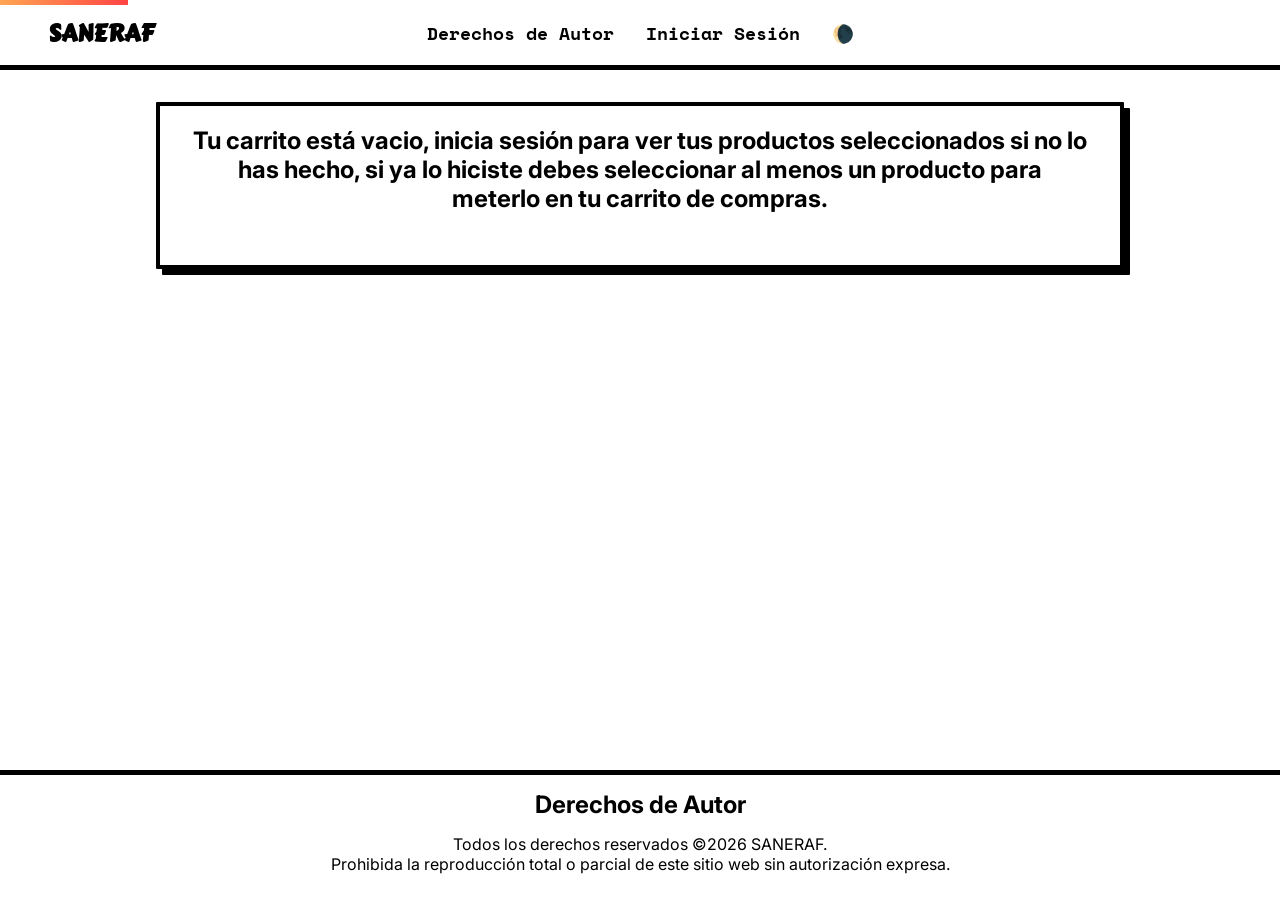
==== carrito.html @ de48abaa "refactor(SANERAF):Fix code view - Fix code view, order, spaces (there stil some bugs)" ====
<!-- Desarrollado por Santiago Pulido Castaño -->
<!DOCTYPE html>
<html lang="es">
<head>
  <meta charset="UTF-8">
  <title>SANERAF</title>
  <meta name="viewport" content="width=device-width, initial-scale=1.0">
  <meta name="author" content="Santiago Pulido Castaño">
  <link rel="stylesheet" href="stylecarrito.css">
  <link href="https://fonts.googleapis.com/css2?family=Archivo+Black&amp;family=Bebas+Neue&amp;family=Carter+One&amp;family=DM+Sans:wght@400;700&amp;family=Inter:wght@400;500&amp;family=JetBrains+Mono:wght@400;700&amp;family=Outfit:wght@400;700&amp;family=Plus+Jakarta+Sans:wght@400;700&amp;family=Space+Grotesk:wght@400;500;700&amp;family=Space+Mono:wght@400;700&amp;family=Syne:wght@700;800&amp;display=swap" rel="stylesheet">
</head>

<body>

  <nav> 
     <div id="progress-bar"></div>
   <a href="#" class="logo" alt="logo">SANERAF</a>
    <ul>
      <li><a href="#derechos">Derechos de Autor</a></li>

      <li><a href="login.html">Iniciar Sesión</a></li>
      
      <li><a href="#toggle">🌘</a></li>
    </ul>
  </nav>

<main>
        
    <section class="compras" id="compras">
      <h1>Tu carrito está vacio, inicia sesión para ver tus productos seleccionados si no lo has hecho, si ya lo hiciste debes seleccionar al menos un producto para meterlo en tu carrito de compras.</h1>       
    </section>
</main>

  <footer>
    <div class="derechos" id="derechos">
      <h2>Derechos de Autor</h2>
      <p>Todos los derechos reservados ©2026 SANERAF. <br> Prohibida la reproducción total o parcial de este sitio web sin autorización expresa.</p>
    </div>
  </footer>

<script script src="functions.js"></script>

</body>
</html>
---- stylecarrito.css ----
:root{
  --surface: #fff;
  --surface-2: #f5f0e8;
  --black: #000;
  --white: #fff;
  --bg: #FFFDF5;
  --bg-warm: #f5f0e8;
  --yellow: #FFD23F;
  --yellow-light: #FFF3C4;
  --pink: #FF6B6B;
  --pink-light: #FFE0E0;
  --blue: #74B9FF;
  --blue-light: #E3F2FD;
  --green: #88D498;
  --green-light: #E8F5E9;
  --orange: #FFA552;
  --orange-light: #FFF0E0;
  --purple: #B8A9FA;
  --purple-light: #F0ECFF;
  --cyan: #7FDBDA;
  --red: #FF4444;
  --font-body: 'Inter', sans-serif;
  --font-mono: 'Space Mono', monospace;
  --font-display: 'Syne', sans-serif;
  --font-logo: 'Carter One';
}

html,body{
  min-height: 100%;
  margin: 0;
}

body {
  display:flex;
  flex-direction: column;
  background-color: var(--surface);
  font-family:'Inter', sans-serif;
  margin: 0;
  min-height: 100vh; 
  overflow-x: hidden; 
      
}
  
main{
  flex: 1;
}


.logo{
  display: flex;
  margin: 0;
  font-family: 'Carter One', cursive;
  font-size: 1.5em
}

nav{
  position:sticky;
  top: 0;
  z-index: 1;
  background-color: var(--white);
  display: grid;
  grid-template-columns: 1fr auto 1fr;
  align-items: center;
  border: none;
  border-bottom: 5px solid var(--black);
  padding: 0 2rem;
}

nav ul{
  display: flex;
  list-style: none;
  margin: 0;
  padding: 0;
  grid-column: 2;
}

nav a{
  color: var(--black);
  text-decoration: none;
  font-weight: bold;
  font-size: 1.1em;
  font-family: 'Space Mono', monospace;
  padding: 14px 16px;
}

nav ul li a:hover{
  background-color: var(--yellow);
  border: #000;
  border-width: 3px;
  border-style: solid;
  box-shadow: 4px 4px 0px #000;
}

.compras {
  max-width: 70%;
  margin: 2rem auto;
  padding: 0 2rem 2rem;
  background-color: var(--surface);
  border:4px solid #000;
  border-radius: 1px;
  text-align: center;
  box-shadow: 6px 6px 0px #000;
  overflow: hidden;
}

.compras h2{
  color: var(--black);
  background-color: var(--orange);
  text-decoration: none;
  font-weight: bold;
  font-size: 1.1em;
  border: none;
  border-bottom: 5px solid var(--black);
  padding: 1rem;
  margin: 0 -2rem 1.5rem;
}

footer{
  height: 130px;
  min-height: 130px;
  max-height: 130px;
  box-sizing: border-box;
  padding: 15px;
  text-align: center;
  background-color: white;
  color: black;
  border-top: 5px solid black;
  margin: 0;
  overflow: hidden;
}

footer h2{
  margin: 0 0 15px;
}

footer p{
  margin: 5px 0;
}


#progress-bar{
  --scrollAmount: 10%;
  position: fixed;
  top: 0;
  width: var(--scrollAmount);
  height: 5px;
  z-index: 9999;
  background-image: linear-gradient(to right, var(--orange), var(--red));
}
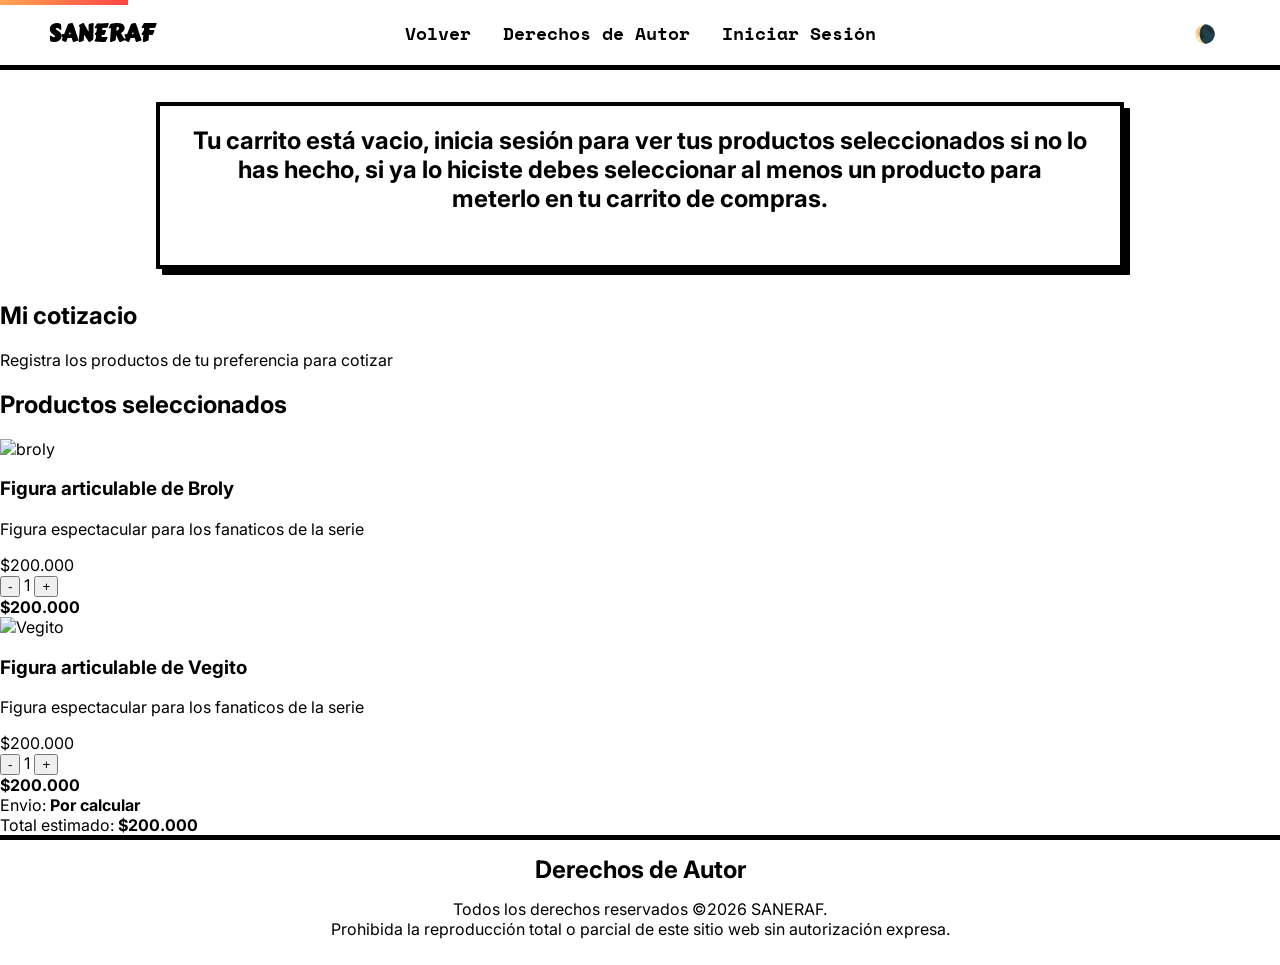
==== commit eedb3776: "build(SANERAF):Massive Changes- Massive changes in the repository including new styles on Login and " ====
--- a/carrito.html
+++ b/carrito.html
@@ -16,11 +16,14 @@
      <div id="progress-bar"></div>
    <a href="#" class="logo" alt="logo">SANERAF</a>
     <ul>
+      <li><a href="productos.html">Volver</a></li>
+
       <li><a href="#derechos">Derechos de Autor</a></li>
 
       <li><a href="login.html">Iniciar Sesión</a></li>
       
       <li><a href="#toggle">🌘</a></li>
+
     </ul>
   </nav>
 
@@ -29,6 +32,106 @@
     <section class="compras" id="compras">
       <h1>Tu carrito está vacio, inicia sesión para ver tus productos seleccionados si no lo has hecho, si ya lo hiciste debes seleccionar al menos un producto para meterlo en tu carrito de compras.</h1>       
     </section>
+
+    <!--contenido principal-->
+    <main class="contenido-carrito">
+
+      <!--titulo-->
+      <section class="titulo-carrito">
+        <h1> Mi cotizacio </h1>
+        <p> Registra los productos de tu preferencia para cotizar </p>
+      </section>
+
+      <!--producto-->
+      <section class="carrito-productos">
+        <h2> Productos seleccionados </h2>
+        
+        <!--producto 1-->
+        <article class="producto-carrito">
+          <div class="producto-imagen">
+            <img src="IMG/broly.jpg" width="250px" height="250px" alt="broly">
+          </div>
+          <div class="producto info">
+            <h3> Figura articulable de Broly </h3>
+            <p> Figura espectacular para los fanaticos de la serie </p>
+            <span class="precio">
+              $200.000
+            </span>
+          </div>
+          
+          <div class="cantidad"> 
+            <button type="button">
+            - 
+          </button>
+          <span>1</span>
+          <button type="button">
+            +
+          </button>
+        </div>
+
+        <div class="subtotal">
+          <strong> $200.000 </strong>
+        </div>
+        </article>
+
+         <!--producto 2-->
+        <article class="producto-carrito">
+          <div class="producto-imagen">
+            <img src="IMG/Vegito.jpg" width="250px" height="250px" alt="Vegito">
+          </div>
+          <div class="producto info">
+            <h3> Figura articulable de Vegito </h3>
+            <p> Figura espectacular para los fanaticos de la serie </p>
+            <span class="precio">
+              $200.000
+            </span>
+          </div>
+          
+          <div class="cantidad"> 
+            <button type="button">
+            - 
+          </button>
+          <span>1</span>
+          <button type="button">
+            +
+          </button>
+        </div>
+
+        <div class="subtotal">
+          <strong> $200.000 </strong>
+        </div>
+        </article>
+
+        <!--Resumen-->
+        <div class="Resumen-carrito">
+        <div>
+          <span> Envio:</span>
+          <b> Por calcular </b>
+        </div>
+
+        <div class="Total">
+          <span> Total estimado: </span>
+
+          <b> $200.000
+          </b>
+
+        </div>
+      </div>
+      </section>
+
+        
+
+
+
+          
+      
+      
+      
+      
+      
+
+
+    
 </main>
 
   <footer>
@@ -39,6 +142,5 @@
   </footer>
 
 <script script src="functions.js"></script>
+</html>
 
-</body>
-</html>
--- a/stylecarrito.css
+++ b/stylecarrito.css
@@ -30,7 +30,7 @@
   margin: 0;
 }
 
-body {
+body{
   display:flex;
   flex-direction: column;
   background-color: var(--surface);
@@ -91,7 +91,13 @@
   box-shadow: 4px 4px 0px #000;
 }
 
-.compras {
+
+nav ul li:nth-child(4) {
+  position: absolute;
+  right: 3rem;
+}
+
+.compras{
   max-width: 70%;
   margin: 2rem auto;
   padding: 0 2rem 2rem;
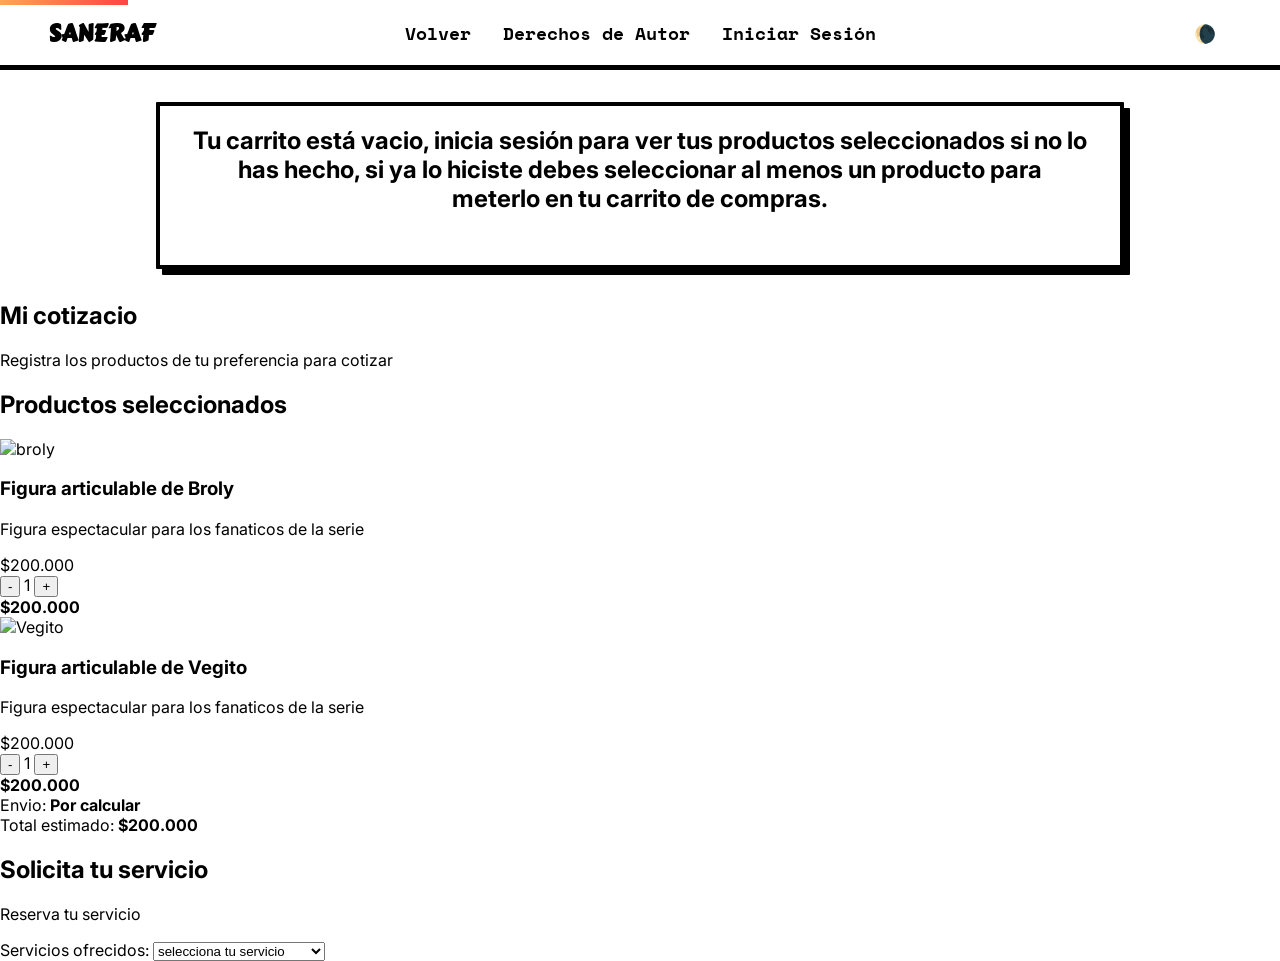
==== commit 77e2d7a7: "Build(SANERAF):Massive Changes- Massive changes in all the styles.css and in carrito and products." ====
--- a/carrito.html
+++ b/carrito.html
@@ -114,10 +114,86 @@
 
           <b> $200.000
           </b>
+      
 
         </div>
       </div>
       </section>
+
+      <!--Solicitud de servicio-->
+
+      <section class="Solicitud-servicio">
+      
+      <h2> Solicita tu servicio </h2>
+      <p>Reserva tu servicio</p>
+      <forn action="#" method="post">
+        <!--Servicio-->
+        <div class="campo-cotización">
+        <label for="servicio">
+        Servicios ofrecidos:
+      </label>
+      <select
+      id="Servicio"
+      name="Servicio"
+      required>
+       <option value="">
+      selecciona tu servicio
+       </option>
+
+      <option value="Diagnostico">
+      servicio de diagnostico
+      </option>
+      <option value="Envio">
+      Seguimiento de envio
+      </option>
+      
+      <option value="Envio">
+      Modificacion de direccion
+      </option>
+
+      <option value="Envio">
+      Queja por emvio
+      </option>
+
+       <option value="Pedido">
+      Cancelacion del pedido
+      </option>
+      
+      <option value="Pedido">
+      Reembolso
+      </option>
+      
+      <option value="Pedido">
+      Reembolso por daños
+      </option>
+
+      <option value="Pedido">
+      Empaque para regalo
+      </option>
+      
+      <option value="Reporte">
+      Piezas faltantes
+      </option>
+      
+
+
+      
+  
+  
+  
+      
+      
+      
+      
+    
+    
+        
+
+
+
+
+
+      
 
         
 
--- a/stylecarrito.css
+++ b/stylecarrito.css
@@ -19,10 +19,10 @@
   --purple-light: #F0ECFF;
   --cyan: #7FDBDA;
   --red: #FF4444;
-  --font-body: 'Inter', sans-serif;
+  --font-body: 'Anton', sans-serif;
   --font-mono: 'Space Mono', monospace;
   --font-display: 'Syne', sans-serif;
-  --font-logo: 'Carter One';
+  --font-logo: 'Carter One'
 }
 
 html,body{
@@ -49,7 +49,7 @@
 .logo{
   display: flex;
   margin: 0;
-  font-family: 'Carter One', cursive;
+  font-family: 'Carter One', sans-serif;
   font-size: 1.5em
 }
 
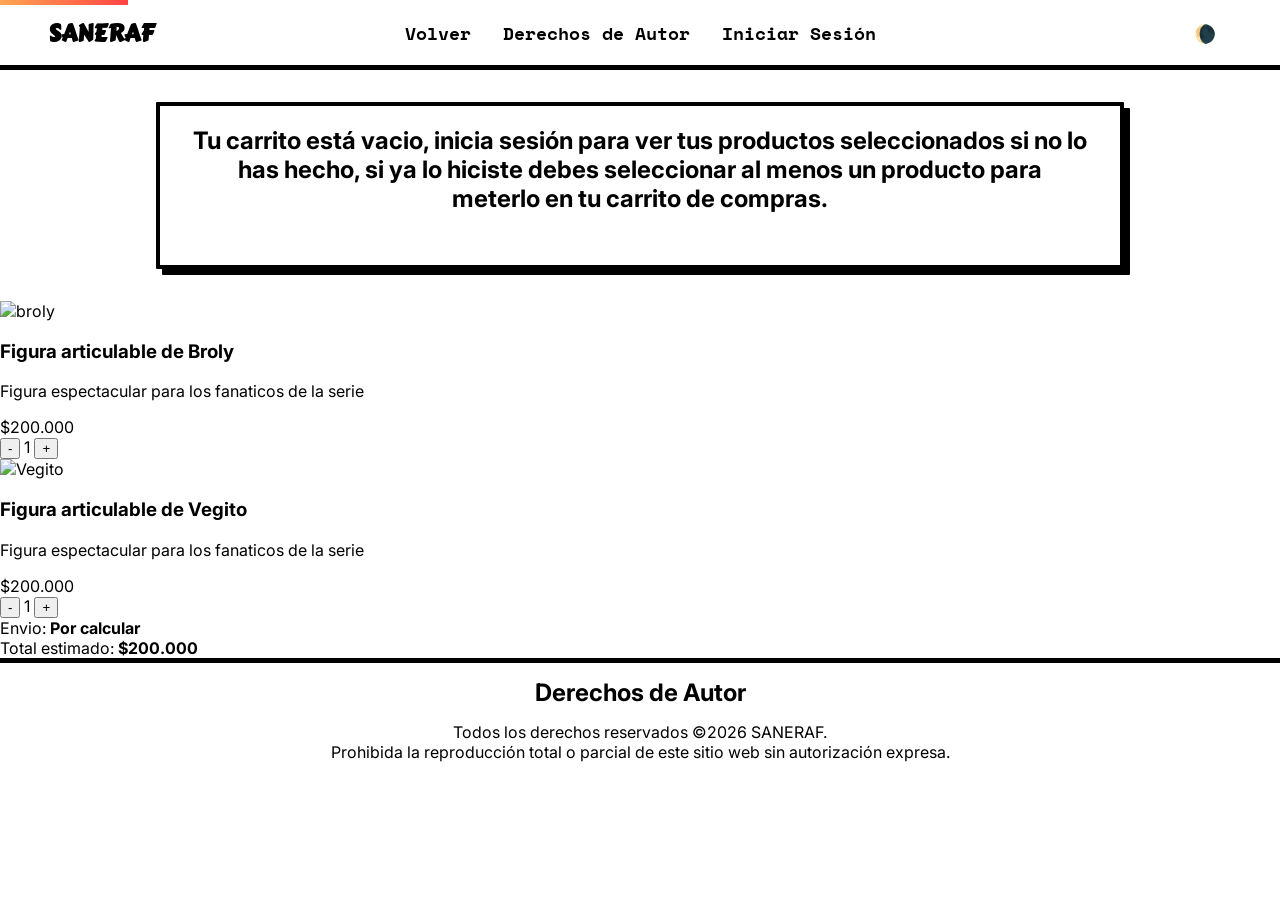
==== commit dd3f339b: "asd" ====
--- a/carrito.html
+++ b/carrito.html
@@ -33,20 +33,10 @@
       <h1>Tu carrito está vacio, inicia sesión para ver tus productos seleccionados si no lo has hecho, si ya lo hiciste debes seleccionar al menos un producto para meterlo en tu carrito de compras.</h1>       
     </section>
 
-    <!--contenido principal-->
+    <!--Contenido principal-->
     <main class="contenido-carrito">
-
-      <!--titulo-->
-      <section class="titulo-carrito">
-        <h1> Mi cotizacio </h1>
-        <p> Registra los productos de tu preferencia para cotizar </p>
-      </section>
-
-      <!--producto-->
-      <section class="carrito-productos">
-        <h2> Productos seleccionados </h2>
         
-        <!--producto 1-->
+        <!--Producto 1-->
         <article class="producto-carrito">
           <div class="producto-imagen">
             <img src="IMG/broly.jpg" width="250px" height="250px" alt="broly">
@@ -68,13 +58,9 @@
             +
           </button>
         </div>
-
-        <div class="subtotal">
-          <strong> $200.000 </strong>
-        </div>
         </article>
 
-         <!--producto 2-->
+         <!--Producto 2-->
         <article class="producto-carrito">
           <div class="producto-imagen">
             <img src="IMG/Vegito.jpg" width="250px" height="250px" alt="Vegito">
@@ -96,10 +82,6 @@
             +
           </button>
         </div>
-
-        <div class="subtotal">
-          <strong> $200.000 </strong>
-        </div>
         </article>
 
         <!--Resumen-->
@@ -112,104 +94,13 @@
         <div class="Total">
           <span> Total estimado: </span>
 
-          <b> $200.000
-          </b>
-      
-
+          <b> $200.000</b>
+          
         </div>
       </div>
       </section>
 
-      <!--Solicitud de servicio-->
-
-      <section class="Solicitud-servicio">
-      
-      <h2> Solicita tu servicio </h2>
-      <p>Reserva tu servicio</p>
-      <forn action="#" method="post">
-        <!--Servicio-->
-        <div class="campo-cotización">
-        <label for="servicio">
-        Servicios ofrecidos:
-      </label>
-      <select
-      id="Servicio"
-      name="Servicio"
-      required>
-       <option value="">
-      selecciona tu servicio
-       </option>
-
-      <option value="Diagnostico">
-      servicio de diagnostico
-      </option>
-      <option value="Envio">
-      Seguimiento de envio
-      </option>
-      
-      <option value="Envio">
-      Modificacion de direccion
-      </option>
-
-      <option value="Envio">
-      Queja por emvio
-      </option>
-
-       <option value="Pedido">
-      Cancelacion del pedido
-      </option>
-      
-      <option value="Pedido">
-      Reembolso
-      </option>
-      
-      <option value="Pedido">
-      Reembolso por daños
-      </option>
-
-      <option value="Pedido">
-      Empaque para regalo
-      </option>
-      
-      <option value="Reporte">
-      Piezas faltantes
-      </option>
-      
-
-
-      
-  
-  
-  
-      
-      
-      
-      
-    
-    
-        
-
-
-
-
-
-      
-
-        
-
-
-
-          
-      
-      
-      
-      
-      
-
-
-    
 </main>
-
   <footer>
     <div class="derechos" id="derechos">
       <h2>Derechos de Autor</h2>
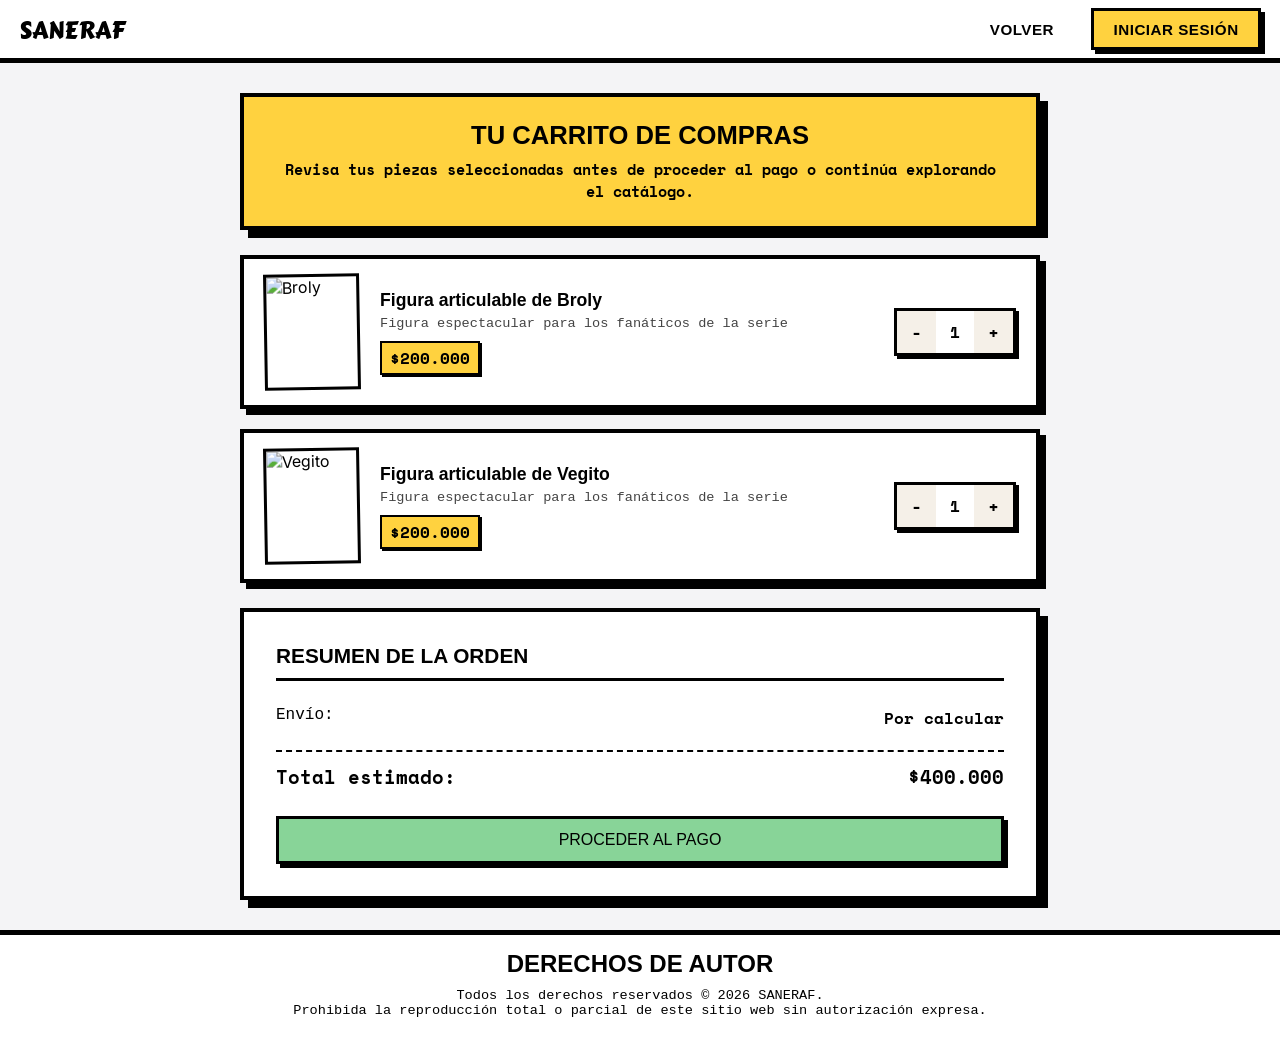
==== commit d7902c61: "style" ====
--- a/carrito.html
+++ b/carrito.html
@@ -3,7 +3,7 @@
 <html lang="es">
 <head>
   <meta charset="UTF-8">
-  <title>SANERAF</title>
+  <title>Carrito de Compras - SANERAF</title>
   <meta name="viewport" content="width=device-width, initial-scale=1.0">
   <meta name="author" content="Santiago Pulido Castaño">
   <link rel="stylesheet" href="stylecarrito.css">
@@ -13,101 +13,86 @@
 <body>
 
   <nav> 
-     <div id="progress-bar"></div>
-   <a href="#" class="logo" alt="logo">SANERAF</a>
+    <div id="progress-bar"></div>
+    <a href="productos.html" class="logo" alt="logo">SANERAF</a>
     <ul>
       <li><a href="productos.html">Volver</a></li>
-
-      <li><a href="#derechos">Derechos de Autor</a></li>
-
-      <li><a href="login.html">Iniciar Sesión</a></li>
-      
-      <li><a href="#toggle">🌘</a></li>
-
+      <li><a href="login.html" class="login">Iniciar Sesión</a></li>
     </ul>
   </nav>
 
-<main>
+  <main>
+    <div class="contenedor-carrito-general">
+      
+      <!-- Banner informativo / Estado del carrito -->
+      <section class="compras" id="compras">
+        <h1>Tu Carrito de Compras</h1>
+        <p>Revisa tus piezas seleccionadas antes de proceder al pago o continúa explorando el catálogo.</p>
+      </section>
+
+      <!-- Listado de Productos en el Carrito -->
+      <div class="lista-productos">
         
-    <section class="compras" id="compras">
-      <h1>Tu carrito está vacio, inicia sesión para ver tus productos seleccionados si no lo has hecho, si ya lo hiciste debes seleccionar al menos un producto para meterlo en tu carrito de compras.</h1>       
-    </section>
-
-    <!--Contenido principal-->
-    <main class="contenido-carrito">
-        
-        <!--Producto 1-->
+        <!-- Producto 1 -->
         <article class="producto-carrito">
           <div class="producto-imagen">
-            <img src="IMG/broly.jpg" width="250px" height="250px" alt="broly">
+            <img src="IMG/broly.jpg" alt="Broly">
           </div>
-          <div class="producto info">
-            <h3> Figura articulable de Broly </h3>
-            <p> Figura espectacular para los fanaticos de la serie </p>
-            <span class="precio">
-              $200.000
-            </span>
+          <div class="producto-info">
+            <h3>Figura articulable de Broly</h3>
+            <p>Figura espectacular para los fanáticos de la serie</p>
+            <span class="precio">$200.000</span>
           </div>
-          
-          <div class="cantidad"> 
-            <button type="button">
-            - 
-          </button>
-          <span>1</span>
-          <button type="button">
-            +
-          </button>
-        </div>
+          <div class="cantidad-container">
+            <button type="button" class="btn-cantidad">-</button>
+            <span>1</span>
+            <button type="button" class="btn-cantidad">+</button>
+          </div>
         </article>
 
-         <!--Producto 2-->
+        <!-- Producto 2 -->
         <article class="producto-carrito">
           <div class="producto-imagen">
-            <img src="IMG/Vegito.jpg" width="250px" height="250px" alt="Vegito">
+            <img src="IMG/Vegito.jpg" alt="Vegito">
           </div>
-          <div class="producto info">
-            <h3> Figura articulable de Vegito </h3>
-            <p> Figura espectacular para los fanaticos de la serie </p>
-            <span class="precio">
-              $200.000
-            </span>
+          <div class="producto-info">
+            <h3>Figura articulable de Vegito</h3>
+            <p>Figura espectacular para los fanáticos de la serie</p>
+            <span class="precio">$200.000</span>
           </div>
-          
-          <div class="cantidad"> 
-            <button type="button">
-            - 
-          </button>
-          <span>1</span>
-          <button type="button">
-            +
-          </button>
-        </div>
+          <div class="cantidad-container">
+            <button type="button" class="btn-cantidad">-</button>
+            <span>1</span>
+            <button type="button" class="btn-cantidad">+</button>
+          </div>
         </article>
 
-        <!--Resumen-->
-        <div class="Resumen-carrito">
-        <div>
-          <span> Envio:</span>
-          <b> Por calcular </b>
+      </div>
+
+      <!-- Resumen de Compra -->
+      <section class="Resumen-carrito">
+        <h2>Resumen de la Orden</h2>
+        <div class="resumen-fila">
+          <span>Envío:</span>
+          <b>Por calcular</b>
         </div>
-
-        <div class="Total">
-          <span> Total estimado: </span>
-
-          <b> $200.000</b>
-          
+        <div class="resumen-fila Total">
+          <span>Total estimado:</span>
+          <b>$400.000</b>
         </div>
-      </div>
+        <button type="button" class="btn-pagar">Proceder al Pago</button>
       </section>
 
-</main>
+    </div>
+  </main>
+
   <footer>
     <div class="derechos" id="derechos">
       <h2>Derechos de Autor</h2>
-      <p>Todos los derechos reservados ©2026 SANERAF. <br> Prohibida la reproducción total o parcial de este sitio web sin autorización expresa.</p>
+      <p>Todos los derechos reservados © 2026 SANERAF. <br> Prohibida la reproducción total o parcial de este sitio web sin autorización expresa.</p>
     </div>
   </footer>
 
-<script script src="functions.js"></script>
-</html>
-
+  <script src="functions.js"></script>
+</body>
+</html>
--- a/stylecarrito.css
+++ b/stylecarrito.css
@@ -1,4 +1,4 @@
-:root{
+:root {
   --surface: #fff;
   --surface-2: #f5f0e8;
   --black: #000;
@@ -6,6 +6,7 @@
   --bg: #FFFDF5;
   --bg-warm: #f5f0e8;
   --yellow: #FFD23F;
+  --yellow-hover: #ffe600;
   --yellow-light: #FFF3C4;
   --pink: #FF6B6B;
   --pink-light: #FFE0E0;
@@ -18,138 +19,350 @@
   --purple: #B8A9FA;
   --purple-light: #F0ECFF;
   --cyan: #7FDBDA;
+  --grey: #F4F4F6;
   --red: #FF4444;
   --font-body: 'Anton', sans-serif;
   --font-mono: 'Space Mono', monospace;
   --font-display: 'Syne', sans-serif;
-  --font-logo: 'Carter One'
-}
-
-html,body{
+  --font-logo: 'Carter One';
+}
+
+html, body {
   min-height: 100%;
   margin: 0;
-}
-
-body{
-  display:flex;
-  flex-direction: column;
-  background-color: var(--surface);
-  font-family:'Inter', sans-serif;
+  background-color: var(--grey);
+}
+
+body {
+  display: flex;
+  flex-direction: column;
+  font-family: 'Inter', sans-serif;
   margin: 0;
   min-height: 100vh; 
   overflow-x: hidden; 
-      
 }
   
-main{
+main {
   flex: 1;
 }
 
-
-.logo{
+.logo {
   display: flex;
   margin: 0;
   font-family: 'Carter One', sans-serif;
-  font-size: 1.5em
-}
-
-nav{
-  position:sticky;
+  font-size: 1.5em;
+  color: var(--black);
+  text-decoration: none;
+}
+
+/* ==========================================
+   NAVEGACIÓN UNIFICADA
+   ========================================== */
+nav {
+  position: sticky;
   top: 0;
-  z-index: 1;
+  z-index: 10;
   background-color: var(--white);
   display: grid;
   grid-template-columns: 1fr auto 1fr;
   align-items: center;
   border: none;
   border-bottom: 5px solid var(--black);
-  padding: 0 2rem;
-}
-
-nav ul{
+  padding: 0.5rem 1.2rem;
+}
+
+nav a.logo {
+  grid-column: 1; 
+  color: var(--black);
+  text-decoration: none;
+  display: flex;
+  margin: 0;
+  font-family: 'Carter One';
+  font-size: 1.5rem;
+}
+
+nav ul {
   display: flex;
   list-style: none;
   margin: 0;
   padding: 0;
-  grid-column: 2;
-}
-
-nav a{
-  color: var(--black);
+  grid-column: 3; 
+  justify-content: flex-end; 
+  align-items: center;
+  gap: 15px; 
+}
+
+nav ul li a {
+  display: inline-block;
+  color: var(--black);
+  background-color: var(--white); 
   text-decoration: none;
+  font-family: 'Archivo Black', 'Space Grotesk', sans-serif;
+  text-transform: uppercase;
+  font-weight: 900;
+  font-size: 0.95em;
+  letter-spacing: 0.5px;
+  border: 3.5px solid transparent; 
+  padding: 0.6rem 1.2rem;
+  box-sizing: border-box;
+  transition: transform 0.1s ease, box-shadow 0.1s ease, background-color 0.15s ease, border-color 0.15s ease;
+}
+
+nav ul li a:hover {
+  background-color: var(--yellow);
+  border: 3.5px solid var(--black);
+  transform: translate(-3px, -3px);
+  box-shadow: 7px 7px 0px var(--black);
+}
+
+nav ul li a:active {
+  transform: translate(2px, 2px);
+  box-shadow: 2px 2px 0px var(--black);
+}
+
+nav ul li a.login {
+  background-color: var(--yellow); 
+  border: 3.5px solid var(--black);
+  box-shadow: 4px 4px 0px var(--black);
+}
+
+/* ==========================================
+   ESTRUCTURA GENERAL DEL CARRITO
+   ========================================== */
+.contenedor-carrito-general {
+  display: flex;
+  flex-direction: column;
+  align-items: center;
+  gap: 25px;
+  width: 90%;
+  max-width: 800px;
+  margin: 30px auto;
+}
+
+/* Banner de bienvenida / estado */
+.compras {
+  width: 100%;
+  background-color: var(--yellow);
+  border: 4px solid var(--black);
+  padding: 1.5rem 2rem;
+  text-align: center;
+  box-shadow: 8px 8px 0px var(--black);
+  box-sizing: border-box;
+}
+
+.compras h1 {
+  font-family: 'Archivo Black', sans-serif;
+  font-size: 1.6rem;
+  margin: 0 0 0.5rem 0;
+  text-transform: uppercase;
+}
+
+.compras p {
+  font-family: 'Space Mono', monospace;
+  font-size: 0.95rem;
+  margin: 0;
   font-weight: bold;
-  font-size: 1.1em;
-  font-family: 'Space Mono', monospace;
-  padding: 14px 16px;
-}
-
-nav ul li a:hover{
+}
+
+.lista-productos {
+  width: 100%;
+  display: flex;
+  flex-direction: column;
+  gap: 20px;
+}
+
+/* Tarjeta individual de producto en el carrito */
+.producto-carrito {
+  width: 100%;
+  display: flex;
+  align-items: center;
+  justify-content: space-between;
+  background-color: var(--surface);
+  border: 4px solid var(--black);
+  padding: 15px 20px;
+  box-shadow: 6px 6px 0px var(--black);
+  box-sizing: border-box;
+  gap: 20px;
+  flex-wrap: wrap;
+}
+
+.producto-imagen img {
+  width: 90px;
+  height: 110px;
+  object-fit: cover;
+  display: block;
+  border: 3px solid var(--black);
+  transform: rotate(-1deg);
+}
+
+.producto-info {
+  flex: 1;
+  display: flex;
+  flex-direction: column;
+  gap: 5px;
+  min-width: 200px;
+}
+
+.producto-info h3 {
+  font-family: 'Archivo Black', sans-serif;
+  font-size: 1.1rem;
+  margin: 0;
+}
+
+.producto-info p {
+  font-family: 'Space Mono', monospace;
+  font-size: 0.85rem;
+  margin: 0;
+  color: #444;
+}
+
+/* Etiqueta de precio */
+.precio {
+  font-size: 1rem;
+  font-weight: 900;
+  font-family: 'Space Mono', monospace;
+  color: var(--black);
   background-color: var(--yellow);
-  border: #000;
-  border-width: 3px;
-  border-style: solid;
-  box-shadow: 4px 4px 0px #000;
-}
-
-
-nav ul li:nth-child(4) {
-  position: absolute;
-  right: 3rem;
-}
-
-.compras{
-  max-width: 70%;
-  margin: 2rem auto;
-  padding: 0 2rem 2rem;
-  background-color: var(--surface);
-  border:4px solid #000;
-  border-radius: 1px;
-  text-align: center;
-  box-shadow: 6px 6px 0px #000;
-  overflow: hidden;
-}
-
-.compras h2{
-  color: var(--black);
-  background-color: var(--orange);
-  text-decoration: none;
-  font-weight: bold;
-  font-size: 1.1em;
+  border: 2px solid var(--black);
+  padding: 3px 8px;
+  box-shadow: 2px 2px 0px var(--black);
+  display: inline-block;
+  margin-top: 5px;
+  width: fit-content;
+}
+
+/* Controles de cantidad (+ / -) */
+.cantidad-container {
+  display: flex;
+  align-items: center;
+  border: 3px solid var(--black);
+  background-color: var(--white);
+  box-shadow: 3px 3px 0px var(--black);
+}
+
+.btn-cantidad {
+  background-color: var(--surface-2);
   border: none;
-  border-bottom: 5px solid var(--black);
-  padding: 1rem;
-  margin: 0 -2rem 1.5rem;
-}
-
-footer{
+  font-weight: 900;
+  font-size: 1.1rem;
+  padding: 8px 14px;
+  cursor: pointer;
+  font-family: 'Space Mono', monospace;
+  transition: background-color 0.1s ease;
+}
+
+.btn-cantidad:hover {
+  background-color: var(--yellow);
+}
+
+.cantidad-container span {
+  padding: 0 14px;
+  font-weight: 900;
+  font-family: 'Space Mono', monospace;
+}
+
+/* ==========================================
+   RESUMEN DEL CARRITO
+   ========================================== */
+.Resumen-carrito {
+  width: 100%;
+  background-color: var(--white);
+  border: 4px solid var(--black);
+  padding: 2rem;
+  box-shadow: 8px 8px 0px var(--black);
+  box-sizing: border-box;
+  display: flex;
+  flex-direction: column;
+  gap: 15px;
+}
+
+.Resumen-carrito h2 {
+  font-family: 'Archivo Black', sans-serif;
+  font-size: 1.3rem;
+  margin: 0 0 10px 0;
+  text-transform: uppercase;
+  border-bottom: 3px solid var(--black);
+  padding-bottom: 10px;
+}
+
+.resumen-fila {
+  display: flex;
+  justify-content: space-between;
+  font-family: 'Space Mono', monospace;
+  font-size: 1rem;
+}
+
+.resumen-fila.Total {
+  font-size: 1.2rem;
+  font-weight: 900;
+  border-top: 2px dashed var(--black);
+  padding-top: 10px;
+  margin-top: 5px;
+}
+
+/* Botón de pagar */
+.btn-pagar {
+  background-color: var(--green);
+  color: var(--black);
+  font-family: 'Archivo Black', sans-serif;
+  text-transform: uppercase;
+  font-size: 1rem;
+  padding: 12px;
+  border: 3.5px solid var(--black);
+  box-shadow: 4px 4px 0px var(--black);
+  cursor: pointer;
+  margin-top: 10px;
+  transition: transform 0.1s ease, box-shadow 0.1s ease, background-color 0.15s ease;
+}
+
+.btn-pagar:hover {
+  background-color: #72c483;
+  transform: translate(-3px, -3px);
+  box-shadow: 7px 7px 0px var(--black);
+}
+
+.btn-pagar:active {
+  transform: translate(2px, 2px);
+  box-shadow: 2px 2px 0px var(--black);
+}
+
+/* ==========================================
+   FOOTER Y BARRA DE PROGRESO
+   ========================================== */
+footer {
   height: 130px;
   min-height: 130px;
   max-height: 130px;
   box-sizing: border-box;
   padding: 15px;
   text-align: center;
-  background-color: white;
-  color: black;
-  border-top: 5px solid black;
+  background-color: var(--white);
+  color: var(--black);
+  border-top: 5px solid var(--black);
   margin: 0;
   overflow: hidden;
 }
 
-footer h2{
-  margin: 0 0 15px;
-}
-
-footer p{
+footer h2 {
+  margin: 0 0 10px;
+  font-family: 'Archivo Black', sans-serif;
+  text-transform: uppercase;
+}
+
+footer p {
   margin: 5px 0;
-}
-
-
-#progress-bar{
+  font-family: 'Space Mono', monospace;
+  font-size: 0.85em;
+}
+
+#progress-bar {
   --scrollAmount: 10%;
   position: fixed;
   top: 0;
+  left: 0;
   width: var(--scrollAmount);
-  height: 5px;
+  height: 6px;
   z-index: 9999;
-  background-image: linear-gradient(to right, var(--orange), var(--red));
+  background-image: linear-gradient(to right, var(--yellow-light), var(--yellow), var(--red));
+  transition: width 0.2s ease;
 }
